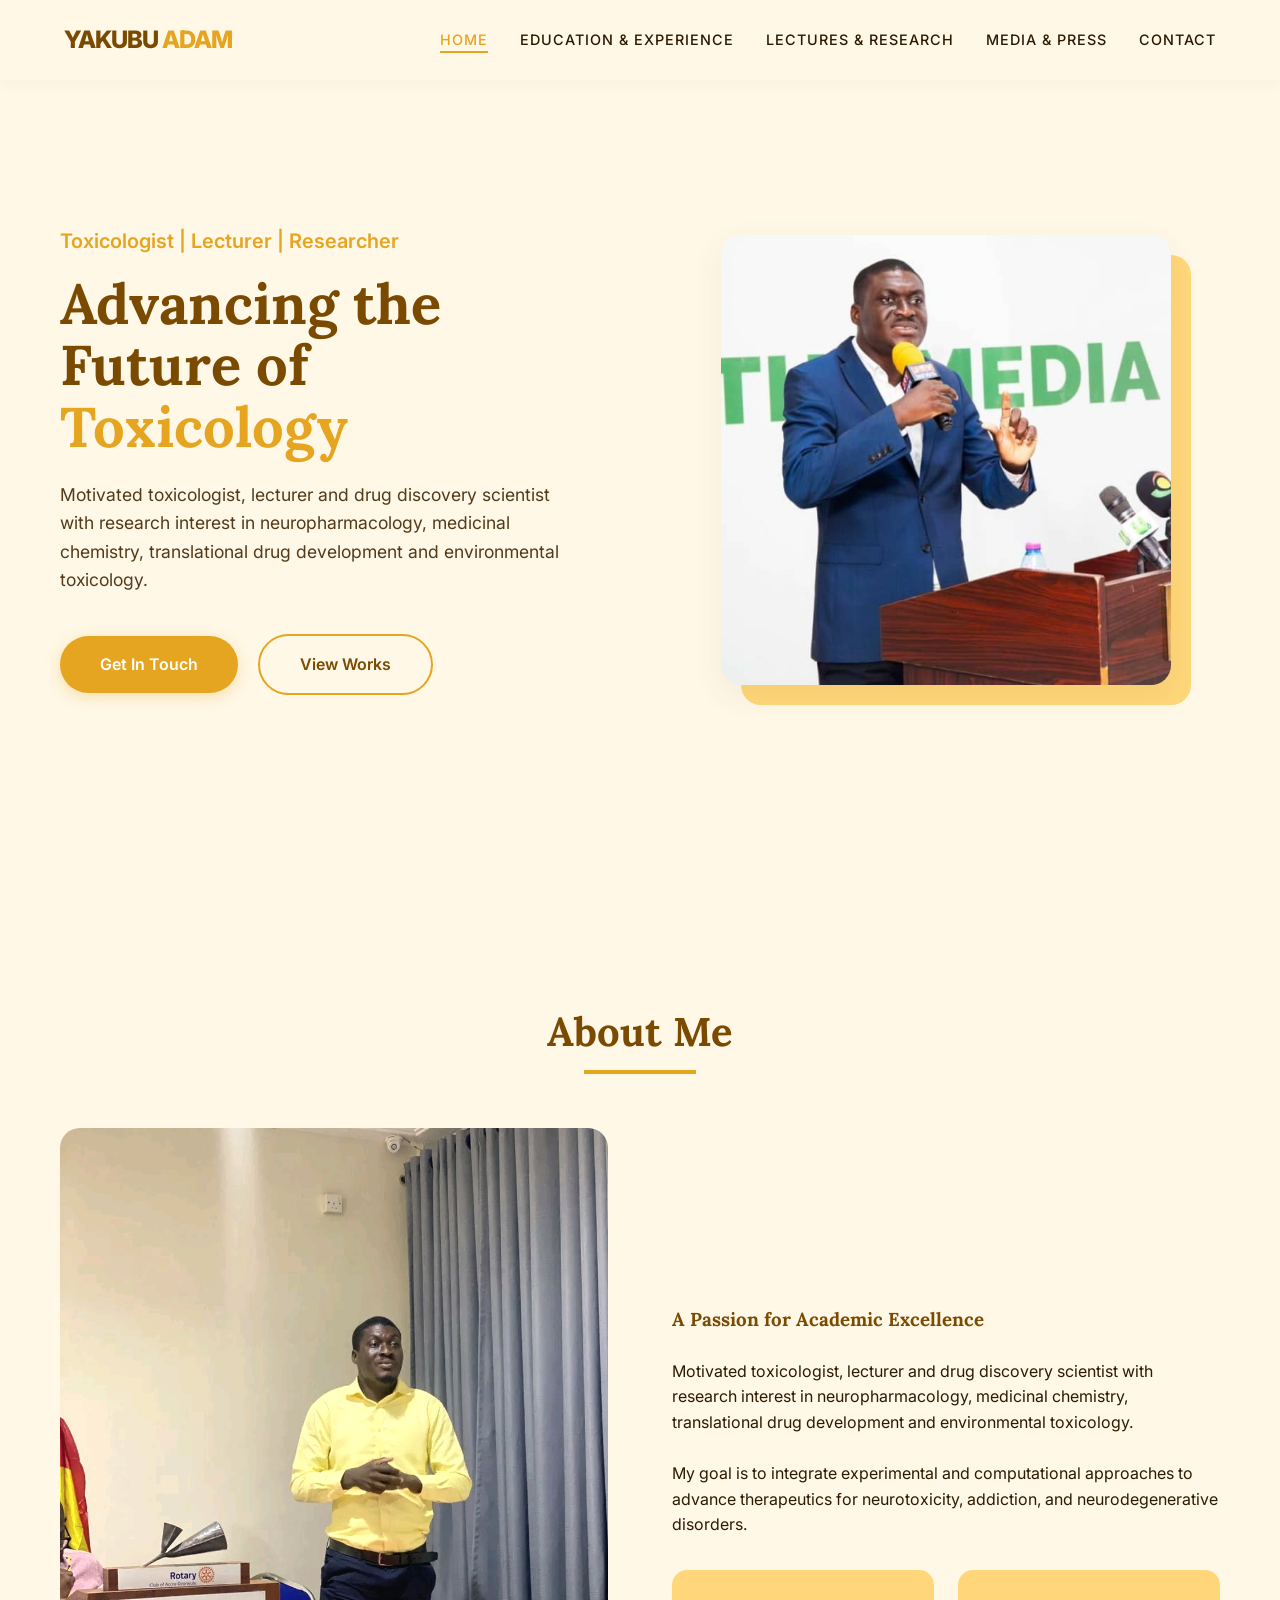
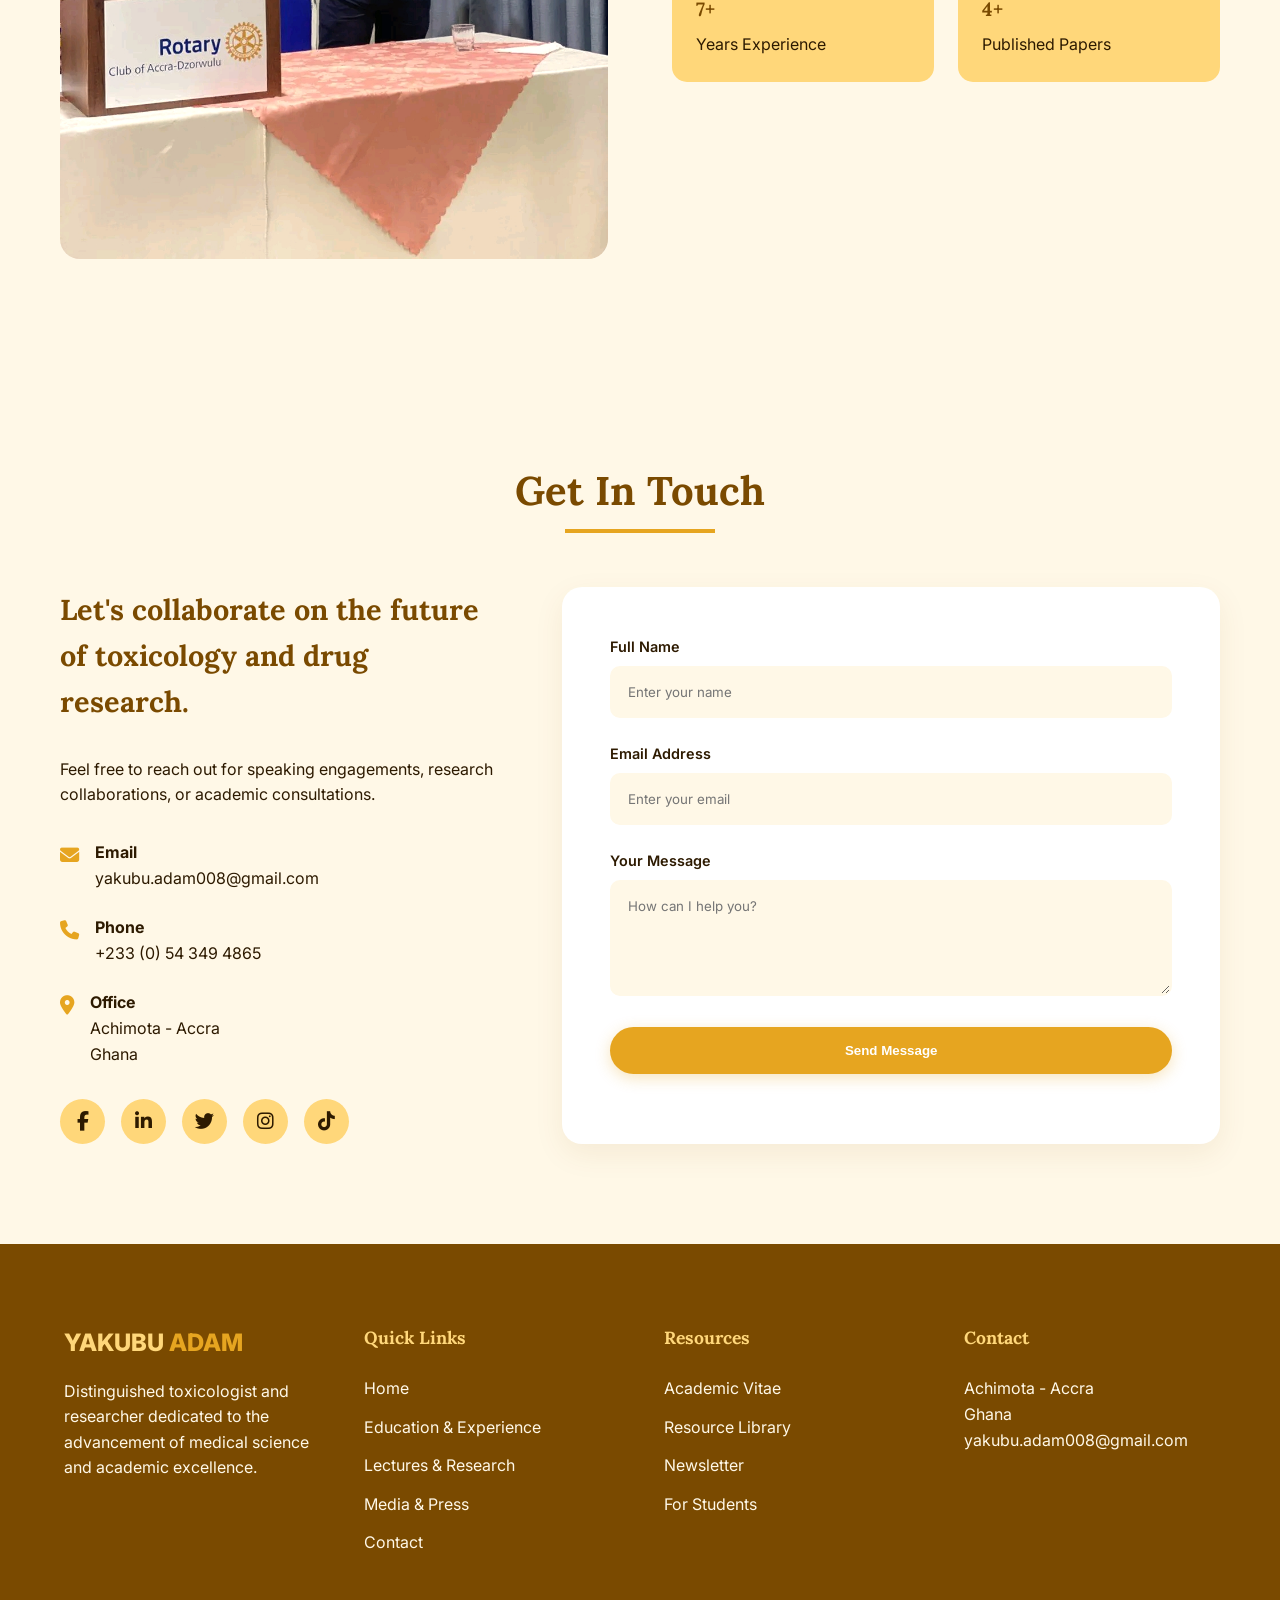
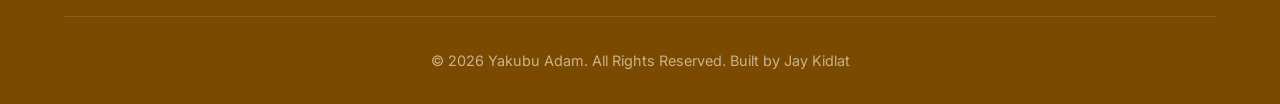
==== index.html @ 4d5cb805 "Add all files, ready for deployment" ====
<!DOCTYPE html>
<html lang="en">

<head>
    <meta charset="UTF-8">
    <meta name="viewport" content="width=device-width, initial-scale=1.0">
    <meta name="description"
        content="Professional Portfolio of a Distinguished Educator and Researcher. Specializing in Modern Pedagogy and Academic Excellence.">
    <title>Yakubu Adam| Toxicologist, Lecturer and Researcher</title>

    <!-- Google Fonts -->
    <link rel="preconnect" href="https://fonts.googleapis.com">
    <link rel="preconnect" href="https://fonts.gstatic.com" crossorigin>
    <link
        href="https://fonts.googleapis.com/css2?family=Inter:wght@400;500;600;700;800&family=Lora:ital,wght@0,400;0,700;1,400;1,700&display=swap"
        rel="stylesheet">

    <!-- Font Awesome (for icons) -->
    <link rel="stylesheet" href="https://cdnjs.cloudflare.com/ajax/libs/font-awesome/6.4.0/css/all.min.css">

    <!-- Custom CSS -->
    <link rel="stylesheet" href="style.css">
</head>

<body>

    <!-- Navigation -->
    <nav>
        <div class="nav-logo">YAKUBU <span style="color: var(--primary-gold);">ADAM</span></div>
        <div class="menu-toggle" id="mobile-menu">
            <i class="fas fa-bars"></i>
        </div>
        <ul class="nav-links">
            <li><a href="index.html#hero">Home</a></li>
            <li><a href="education.html#education">Education & Experience</a></li>
            <li><a href="lectures.html#lectures">Lectures & Research</a></li>
            <li><a href="media.html#videos">Media & Press</a></li>
            <li><a href="index.html#contact">Contact</a></li>
        </ul>
    </nav>

    <!-- Hero Section -->
    <section class="hero" id="hero">
        <div class="hero-content reveal">
            <span class="hero-subtitle">Toxicologist | Lecturer | Researcher</span>
            <h1 class="hero-title">Advancing the Future of <span style="color: var(--primary-gold);">Toxicology</span>
            </h1>
            <p class="hero-text">Motivated toxicologist, lecturer and drug discovery scientist with research interest in
                neuropharmacology,
                medicinal chemistry, translational drug development and environmental toxicology.</p>
            <div class="hero-btns">
                <a href="#contact" class="btn">Get In Touch</a>
                <a href="lectures.html#lectures" class="btn"
                    style="background: transparent; color: var(--dark-brown); box-shadow: none; border: 2px solid var(--primary-gold); margin-left: 1rem;">View
                    Works</a>
            </div>
        </div>
        <div class="hero-image-container reveal" style="transition-delay: 0.2s;">
            <div class="hero-image-wrapper">
                <img src="images/Profile.jpg" alt="Yakubu Adam" class="hero-image">
            </div>
        </div>
    </section>

    <!-- About Section -->
    <section class="about" id="about">
        <div class="section-header reveal">
            <h2>About Me</h2>
        </div>
        <div class="about-grid">
            <div class="about-image reveal">
                <img src="images/Yakubu Rotary.jpg" alt="Mr Yakubu Adam" style="border-radius: 20px; filter: sepia(0.2);">
            </div>
            <div class="about-text reveal" style="transition-delay: 0.2s;">
                <h3 class="serif" style="margin-bottom: 1.5rem;">A Passion for Academic Excellence</h3>
                <p>Motivated toxicologist, lecturer and drug discovery scientist with research interest in
                    neuropharmacology,
                    medicinal chemistry, translational drug development and environmental toxicology.</p>
                <br>
                <p>My goal is to integrate experimental and computational approaches to advance therapeutics for
                    neurotoxicity, addiction, and
                    neurodegenerative disorders.</p>

                <div class="about-highlights">
                    <div class="highlight-card">
                        <h3>7+</h3>
                        <p>Years Experience</p>
                    </div>
                    <div class="highlight-card">
                        <h3>4+</h3>
                        <p>Published Papers</p>
                    </div>

                </div>
            </div>
        </div>
    </section>

    <!-- Contact Section -->
    <section class="contact" id="contact">
        <div class="section-header reveal">
            <h2>Get In Touch</h2>
        </div>
        <div class="contact-container">
            <div class="contact-info reveal">
                <h3 class="serif">Let's collaborate on the future of toxicology and drug research.</h3>
                <p>Feel free to reach out for speaking engagements, research collaborations, or academic consultations.
                </p>
                <div style="margin-top: 2rem;">
                    <div class="info-item">
                        <div class="info-icon"><i class="fas fa-envelope"></i></div>
                        <div>
                            <strong>Email</strong>
                            <p>yakubu.adam008@gmail.com</p>
                        </div>
                    </div>
                    <div class="info-item">
                        <div class="info-icon"><i class="fas fa-phone"></i></div>
                        <div>
                            <strong>Phone</strong>
                            <p>+233 (0) 54 349 4865</p>
                        </div>
                    </div>
                    <div class="info-item">
                        <div class="info-icon"><i class="fas fa-map-marker-alt"></i></div>
                        <div>
                            <strong>Office</strong>
                            <p> Achimota - Accra<br>Ghana</p>
                        </div>
                    </div>
                </div>

                <div class="social-links">
                    <a href="https://www.facebook.com/adam.yakubu" target="_blank" class="social-icon"><i class="fab fa-facebook-f"></i></a>
                    <a href="https://www.linkedin.com/in/yakubu-adam-504bba195?utm_source=share&utm_campaign=share_via&utm_content=profile&utm_medium=android_app" target="_blank" class="social-icon"><i class="fab fa-linkedin-in"></i></a>
                    <a href="https://x.com/Bam_0000" target="_blank" class="social-icon"><i class="fab fa-twitter"></i></a>
                    <a href="https://www.instagram.com/y_adam29?igsh=OXVwYXgxZ3JlbWIw" target="_blank" class="social-icon"><i class="fab fa-instagram"></i></a>
                    <a href="https://www.tiktok.com/@yakubutoxicologist?_r=1&_t=ZS-96z26G7IsFs" target="_blank" class="social-icon"><i class="fab fa-tiktok"></i></a>
                </div>
            </div>

            <form class="contact-form reveal" id="contactForm" style="transition-delay: 0.2s;" onsubmit="event.preventDefault(); sendEmail();">
                <div class="form-group">
                    <label for="name">Full Name</label>
                    <input type="text" id="name" placeholder="Enter your name" required>
                </div>
                <div class="form-group">
                    <label for="email">Email Address</label>
                    <input type="email" id="email" placeholder="Enter your email" required>
                </div>
                <div class="form-group">
                    <label for="message">Your Message</label>
                    <textarea id="message" rows="5" placeholder="How can I help you?" required></textarea>
                </div>
                <button type="button" onclick="sendEmail()" class="btn" style="width: 100%;">Send Message</button>
                <p id="formStatus" style="margin-top: 1rem; text-align: center; font-weight: 600;"></p>
            </form>
        </div>
    </section>

    <!-- Footer -->
    <footer>
        <div class="footer-content">
            <div class="footer-info">
                <div class="footer-logo">YAKUBU <span style="color: var(--primary-gold);">ADAM</span></div>
                <p>Distinguished toxicologist and researcher dedicated to the advancement of medical science and
                    academic excellence.</p>
            </div>
            <div class="footer-links">
                <h4>Quick Links</h4>
                <ul>
                    <li><a href="index.html#hero">Home</a></li>
                    <li><a href="education.html#education">Education & Experience</a></li>
                    <li><a href="lectures.html#lectures">Lectures & Research</a></li>
                    <li><a href="media.html#videos">Media & Press</a></li>
                    <li><a href="index.html#contact">Contact</a></li>
                </ul>
            </div>
            <div class="footer-links">
                <h4>Resources</h4>
                <ul>
                    <li><a href="education.html">Academic Vitae</a></li>
                    <li><a href="media.html">Resource Library</a></li>
                    <li><a href="lectures.html">Newsletter</a></li>
                    <li><a href="media.html">For Students</a></li>
                </ul>
            </div>
            <div class="footer-links">
                <h4>Contact</h4>
                <p> Achimota - Accra<br>Ghana<br>yakubu.adam008@gmail.com</p>
            </div>
        </div>
        <div class="footer-bottom">
            <p>&copy; 2026 Yakubu Adam. All Rights Reserved. Built by Jay Kidlat</p>
        </div>
    </footer>

    <!-- Back to top -->
    <div class="back-to-top" id="backToTop">
        <i class="fas fa-arrow-up"></i>
    </div>

    <!-- Custom JS -->
    <script src="script.js"></script>
</body>

</html>
---- style.css ----
/* =========================================
   DESIGN SYSTEM & VARIABLES
   ========================================= */
:root {
    --bg-cream: #FFF8E7;
    --soft-gold: #FFD77A;
    --primary-gold: #E6A520;
    --dark-brown: #7A4A00;
    
    --text-main: #2D1A00;
    --text-muted: #523A1A;
    --white: #FFFFFF;
    
    --transition-smooth: all 0.4s cubic-bezier(0.165, 0.84, 0.44, 1);
    --shadow-soft: 0 10px 30px rgba(122, 74, 0, 0.08);
    --shadow-hover: 0 20px 40px rgba(122, 74, 0, 0.15);
    
    --container-width: 1200px;
    --section-padding: 100px 20px;
}

/* =========================================
   BASE STYLES
   ========================================= */
* {
    margin: 0;
    padding: 0;
    box-sizing: border-box;
    scroll-behavior: smooth;
}

body {
    font-family: 'Inter', sans-serif;
    background-color: var(--bg-cream);
    color: var(--text-main);
    line-height: 1.6;
    overflow-x: hidden;
}

h1, h2, h3, h4, .serif {
    font-family: 'Lora', serif;
    font-weight: 700;
    color: var(--dark-brown);
}

a {
    text-decoration: none;
    color: inherit;
    transition: var(--transition-smooth);
}

ul {
    list-style: disc;
    margin-left: 1.5rem;
}

.nav-links, .footer-links ul {
    list-style: none;
    margin-left: 0;
}

img {
    max-width: 100%;
    height: auto;
    display: block;
}

section {
    padding: var(--section-padding);
    max-width: var(--container-width);
    margin: 0 auto;
}

.reveal {
    opacity: 0;
    transform: translateY(30px);
    transition: var(--transition-smooth);
}

.reveal.active {
    opacity: 1;
    transform: translateY(0);
}

/* =========================================
   NAVBAR
   ========================================= */
nav {
    position: fixed;
    top: 0;
    width: 100%;
    height: 80px;
    background: rgba(255, 248, 231, 0.95);
    backdrop-filter: blur(10px);
    display: flex;
    justify-content: space-between;
    align-items: center;
    padding: 0 5%;
    z-index: 1000;
    box-shadow: 0 2px 15px rgba(122, 74, 0, 0.05);
}

.nav-logo {
    font-size: 1.5rem;
    font-weight: 800;
    color: var(--dark-brown);
    letter-spacing: -1px;
}

.nav-links {
    display: flex;
    gap: 2rem;
}

.nav-links a {
    font-weight: 500;
    font-size: 0.9rem;
    text-transform: uppercase;
    letter-spacing: 1px;
    position: relative;
}

.nav-links a::after {
    content: '';
    position: absolute;
    bottom: -5px;
    left: 0;
    width: 0;
    height: 2px;
    background: var(--primary-gold);
    transition: var(--transition-smooth);
}

.nav-links a:hover::after,
.nav-links a.active::after {
    width: 100%;
}

.nav-links a.active {
    color: var(--primary-gold);
}

.menu-toggle {
    display: none;
    cursor: pointer;
    font-size: 1.5rem;
    color: var(--dark-brown);
}

/* =========================================
   HERO SECTION
   ========================================= */
.hero {
    min-height: 100vh;
    display: flex;
    align-items: center;
    justify-content: space-between;
    gap: 4rem;
    padding-top: 120px;
}

.hero-content {
    flex: 1;
}

.hero-title {
    font-size: 3.5rem;
    line-height: 1.1;
    margin-bottom: 1.5rem;
}

.hero-subtitle {
    font-size: 1.25rem;
    color: var(--primary-gold);
    margin-bottom: 1rem;
    font-weight: 600;
    display: block;
}

.hero-text {
    font-size: 1.1rem;
    color: var(--text-muted);
    margin-bottom: 2.5rem;
    max-width: 500px;
}

.hero-image-container {
    flex: 1;
    position: relative;
    display: flex;
    justify-content: center;
    align-items: center;
}

.hero-image-wrapper {
    position: relative;
    display: inline-block;
    max-width: 450px;
    width: 100%;
}

.hero-image {
    width: 100%;
    height: auto;
    aspect-ratio: 1 / 1;
    object-fit: cover;
    border-radius: 20px;
    box-shadow: var(--shadow-soft);
    position: relative;
    z-index: 2;
    background: var(--soft-gold);
}

.hero-image-wrapper::before {
    content: '';
    position: absolute;
    width: 100%;
    height: 100%;
    background: var(--soft-gold);
    top: 20px;
    left: 20px;
    border-radius: 20px;
    z-index: 1;
}

.btn {
    display: inline-block;
    padding: 1rem 2.5rem;
    background: var(--primary-gold);
    color: var(--white);
    border-radius: 50px;
    font-weight: 600;
    border: none;
    cursor: pointer;
    transition: var(--transition-smooth);
    box-shadow: 0 4px 15px rgba(230, 165, 32, 0.3);
}

.btn:hover {
    background: var(--dark-brown);
    transform: translateY(-3px);
    box-shadow: 0 8px 25px rgba(122, 74, 0, 0.2);
}

/* =========================================
   ABOUT SECTION
   ========================================= */
.about-grid {
    display: grid;
    grid-template-columns: 1fr 1fr;
    gap: 4rem;
    align-items: center;
}

.about-highlights {
    display: grid;
    grid-template-columns: 1fr 1fr;
    gap: 1.5rem;
    margin-top: 2rem;
}

.highlight-card {
    background: var(--soft-gold);
    padding: 1.5rem;
    border-radius: 15px;
    transition: var(--transition-smooth);
}

.highlight-card:hover {
    transform: translateY(-10px);
    background: var(--white);
    box-shadow: var(--shadow-soft);
}

.highlight-card h3 {
    font-size: 1.2rem;
    margin-bottom: 0.5rem;
}

/* =========================================
   EDUCATION & EXPERIENCE TIMELINE
   ========================================= */
.section-header {
    text-align: center;
    margin-bottom: 4rem;
}

.section-header h2 {
    font-size: 2.5rem;
    position: relative;
    display: inline-block;
}

.section-header h2::after {
    content: '';
    position: absolute;
    width: 60%;
    height: 4px;
    background: var(--primary-gold);
    bottom: -10px;
    left: 20%;
}

.timeline {
    position: relative;
    max-width: 800px;
    margin: 0 auto;
}

.timeline-item {
    padding: 2rem;
    background: var(--white);
    border-radius: 15px;
    margin-bottom: 2rem;
    box-shadow: var(--shadow-soft);
    display: flex;
    gap: 2rem;
    transition: var(--transition-smooth);
    border-left: 5px solid var(--primary-gold);
}

.timeline-item:hover {
    transform: translateX(10px);
    box-shadow: var(--shadow-hover);
}

.timeline-img {
    width: 100px;
    height: 100px;
    object-fit: cover;
    border-radius: 10px;
    flex-shrink: 0;
}

.timeline-content h3 {
    font-size: 1.3rem;
    margin-bottom: 0.25rem;
}

.timeline-sub {
    font-weight: 600;
    color: var(--primary-gold);
}

.timeline-year {
    display: block;
    font-size: 0.9rem;
    color: var(--text-muted);
    margin-bottom: 1rem;
}

/* =========================================
   BOOKS & RESEARCH
   ========================================= */
.publications-tabs {
    display: flex;
    justify-content: center;
    gap: 1rem;
    margin-bottom: 3rem;
}

.tab-btn {
    padding: 0.8rem 2rem;
    background: var(--white);
    border: 2px solid var(--primary-gold);
    border-radius: 50px;
    cursor: pointer;
    font-weight: 600;
    transition: var(--transition-smooth);
}

.tab-btn.active {
    background: var(--primary-gold);
    color: var(--white);
}

.publications-grid {
    display: grid;
    grid-template-columns: repeat(auto-fill, minmax(280px, 1fr));
    gap: 2rem;
}

.pub-card {
    background: var(--white);
    border-radius: 15px;
    overflow: hidden;
    box-shadow: var(--shadow-soft);
    transition: var(--transition-smooth);
    display: flex;
    flex-direction: column;
}

.pub-card:hover {
    transform: translateY(-10px);
    box-shadow: var(--shadow-hover);
}

.pub-img {
    width: 100%;
    height: 350px;
    object-fit: cover;
}

.pub-content {
    padding: 1.5rem;
    flex-grow: 1;
    display: flex;
    flex-direction: column;
}

.pub-title {
    font-size: 1.2rem;
    margin-bottom: 0.5rem;
}

.pub-year {
    font-size: 0.9rem;
    color: var(--primary-gold);
    margin-bottom: 1rem;
}

.read-more {
    margin-top: auto;
    color: var(--dark-brown);
    font-weight: 700;
    font-size: 0.9rem;
    text-transform: uppercase;
    display: flex;
    align-items: center;
    gap: 0.5rem;
}

.read-more:hover {
    color: var(--primary-gold);
}

/* =========================================
   HEALTH ARTICLES
   ========================================= */
.articles-grid {
    display: grid;
    grid-template-columns: repeat(auto-fill, minmax(300px, 1fr));
    gap: 2rem;
}

.article-card {
    background: var(--white);
    border-radius: 15px;
    overflow: hidden;
    box-shadow: var(--shadow-soft);
    transition: var(--transition-smooth);
}

.article-card:hover {
    transform: translateY(-10px);
    box-shadow: var(--shadow-hover);
}

.article-img {
    width: 100%;
    height: 200px;
    object-fit: cover;
}

.article-content {
    padding: 1.5rem;
}

.article-title {
    font-size: 1.25rem;
    margin-bottom: 1rem;
}

.article-text {
    font-size: 0.95rem;
    color: var(--text-muted);
    margin-bottom: 1.5rem;
}

/* =========================================
   VIDEOS SECTION
   ========================================= */
.video-grid {
    display: grid;
    grid-template-columns: repeat(auto-fill, minmax(400px, 1fr));
    gap: 2.5rem;
}

.video-card {
    background: var(--white);
    border-radius: 20px;
    overflow: hidden;
    box-shadow: var(--shadow-soft);
    cursor: pointer;
}

.video-thumbnail {
    position: relative;
    height: 250px;
    background: #000;
    display: flex;
    align-items: center;
    justify-content: center;
}

.play-icon {
    width: 60px;
    height: 60px;
    background: var(--primary-gold);
    border-radius: 50%;
    display: flex;
    align-items: center;
    justify-content: center;
    color: var(--white);
    font-size: 1.5rem;
    transition: var(--transition-smooth);
}

.video-card:hover .play-icon {
    transform: scale(1.1);
    background: var(--dark-brown);
}

.video-card-content {
    padding: 1.5rem;
}

.video-meta {
    display: flex;
    align-items: center;
    gap: 10px;
    font-size: 0.9rem;
    color: var(--primary-gold);
    font-weight: 600;
    margin-bottom: 0.8rem;
    text-transform: uppercase;
    letter-spacing: 1px;
}

.video-meta-logo {
    height: 24px;
    width: auto;
    object-fit: contain;
}

/* Modal Styling */
.video-modal {
    position: fixed;
    top: 0;
    left: 0;
    width: 100%;
    height: 100%;
    background: rgba(45, 26, 0, 0.95);
    z-index: 2000;
    display: none;
    align-items: center;
    justify-content: center;
    padding: 2rem;
}

.modal-content {
    width: 100%;
    max-width: 900px;
    aspect-ratio: 16/9;
}

.modal-content iframe {
    width: 100%;
    height: 100%;
    border: none;
    border-radius: 10px;
}

.close-modal {
    position: absolute;
    top: 2rem;
    right: 2rem;
    color: var(--white);
    font-size: 2.5rem;
    cursor: pointer;
}

/* =========================================
   CONTACT SECTION
   ========================================= */
.contact-container {
    display: grid;
    grid-template-columns: 1fr 1.5fr;
    gap: 4rem;
}

.contact-info h3 {
    margin-bottom: 2rem;
    font-size: 1.8rem;
}

.info-item {
    display: flex;
    gap: 1rem;
    margin-bottom: 1.5rem;
}

.info-icon {
    color: var(--primary-gold);
    font-size: 1.2rem;
}

.social-links {
    display: flex;
    gap: 1rem;
    margin-top: 2rem;
}

.social-icon {
    width: 45px;
    height: 45px;
    background: var(--soft-gold);
    display: flex;
    align-items: center;
    justify-content: center;
    border-radius: 50%;
    font-size: 1.2rem;
    transition: var(--transition-smooth);
}

.social-icon:hover {
    background: var(--primary-gold);
    color: var(--white);
    transform: translateY(-5px);
}

.contact-form {
    background: var(--white);
    padding: 3rem;
    border-radius: 20px;
    box-shadow: var(--shadow-soft);
}

.form-group {
    margin-bottom: 1.5rem;
}

.form-group label {
    display: block;
    margin-bottom: 0.5rem;
    font-weight: 600;
    font-size: 0.9rem;
}

.form-group input,
.form-group textarea {
    width: 100%;
    padding: 1rem;
    border: 2px solid var(--bg-cream);
    border-radius: 10px;
    background: var(--bg-cream);
    font-family: inherit;
    transition: var(--transition-smooth);
}

.form-group input:focus,
.form-group textarea:focus {
    outline: none;
    border-color: var(--primary-gold);
    background: var(--white);
}

/* =========================================
   FOOTER
   ========================================= */
footer {
    background: var(--dark-brown);
    color: var(--bg-cream);
    padding: 5rem 5% 2rem;
}

.footer-content {
    display: grid;
    grid-template-columns: repeat(auto-fit, minmax(200px, 1fr));
    gap: 3rem;
    margin-bottom: 3rem;
    max-width: var(--container-width);
    margin-left: auto;
    margin-right: auto;
}

.footer-logo {
    font-size: 1.5rem;
    font-weight: 800;
    margin-bottom: 1rem;
    color: var(--soft-gold);
}

.footer-links h4 {
    color: var(--soft-gold);
    margin-bottom: 1.5rem;
    font-size: 1.1rem;
}

.footer-links ul li {
    margin-bottom: 0.8rem;
}

.footer-links a:hover {
    color: var(--primary-gold);
}

.footer-bottom {
    text-align: center;
    padding-top: 2rem;
    border-top: 1px solid rgba(255, 248, 231, 0.1);
    font-size: 0.9rem;
    color: rgba(255, 248, 231, 0.6);
}

/* =========================================
   COMPONENTS
   ========================================= */
.back-to-top {
    position: fixed;
    bottom: 30px;
    right: 30px;
    width: 50px;
    height: 50px;
    background: var(--primary-gold);
    color: var(--white);
    display: flex;
    align-items: center;
    justify-content: center;
    border-radius: 50%;
    cursor: pointer;
    z-index: 999;
    opacity: 0;
    visibility: hidden;
    transition: var(--transition-smooth);
    box-shadow: var(--shadow-hover);
}

.back-to-top.active {
    opacity: 1;
    visibility: visible;
}

/* =========================================
   RESPONSIVENESS
   ========================================= */
@media (max-width: 992px) {
    .hero {
        flex-direction: column-reverse;
        text-align: center;
        gap: 2rem;
    }
    
    .hero-text {
        margin: 0 auto 2.5rem;
    }
    
    .about-grid, .contact-container {
        grid-template-columns: 1fr;
    }
    
    .hero-title {
        font-size: 2.8rem;
    }
}

@media (max-width: 768px) {
    .nav-links {
        display: none;
        position: absolute;
        top: 80px;
        left: 0;
        width: 100%;
        background: var(--white);
        flex-direction: column;
        padding: 2rem;
        text-align: center;
        box-shadow: 0 10px 15px rgba(0,0,0,0.1);
    }
    
    .nav-links.active {
        display: flex;
    }
    
    .menu-toggle {
        display: block;
    }
    
    .video-grid {
        grid-template-columns: 1fr;
    }
    
    .timeline-item {
        flex-direction: column;
        align-items: center;
        text-align: center;
    }
    
    section {
        padding: 60px 20px;
    }
}

/* =========================================
   MANUSCRIPTS SECTION
   ========================================= */
.manuscripts {
    padding: 100px 0;
    background: var(--white);
}

.manuscript-grid {
    display: grid;
    grid-template-columns: repeat(auto-fill, minmax(350px, 1fr));
    gap: 2rem;
    margin-top: 3rem;
}

.manuscript-card {
    background: var(--bg-cream);
    padding: 2rem;
    border-radius: 15px;
    box-shadow: var(--shadow-soft);
    border: 1px solid var(--soft-gold);
    transition: var(--transition-smooth);
    display: flex;
    flex-direction: column;
    position: relative;
    overflow: hidden;
}

.manuscript-card:hover {
    transform: translateY(-10px);
    box-shadow: 0 15px 30px rgba(0, 0, 0, 0.1);
}

.manuscript-header {
    display: flex;
    align-items: center;
    gap: 1rem;
    margin-bottom: 1.5rem;
}

.manuscript-logo {
    width: 40px;
    height: 40px;
    object-fit: contain;
}

.manuscript-title {
    font-size: 1.2rem;
    line-height: 1.4;
    margin-bottom: 1rem;
    flex-grow: 1;
    color: var(--dark-brown);
    font-weight: 700;
}

.manuscript-status {
    display: inline-block;
    padding: 0.4rem 1rem;
    border-radius: 50px;
    font-size: 0.8rem;
    font-weight: 700;
    text-transform: uppercase;
    margin-bottom: 1.5rem;
    align-self: flex-start;
}

.status-published {
    background: #d4edda;
    color: #155724;
    border: 1px solid #c3e6cb;
}

.status-review {
    background: #fff3cd;
    color: #856404;
    border: 1px solid #ffeeba;
}

.manuscript-link {
    color: var(--primary-gold);
    text-decoration: none;
    font-weight: 600;
    display: flex;
    align-items: center;
    gap: 0.5rem;
    transition: color 0.3s;
    font-size: 0.9rem;
}

.manuscript-link:hover {
    color: var(--dark-brown);
}
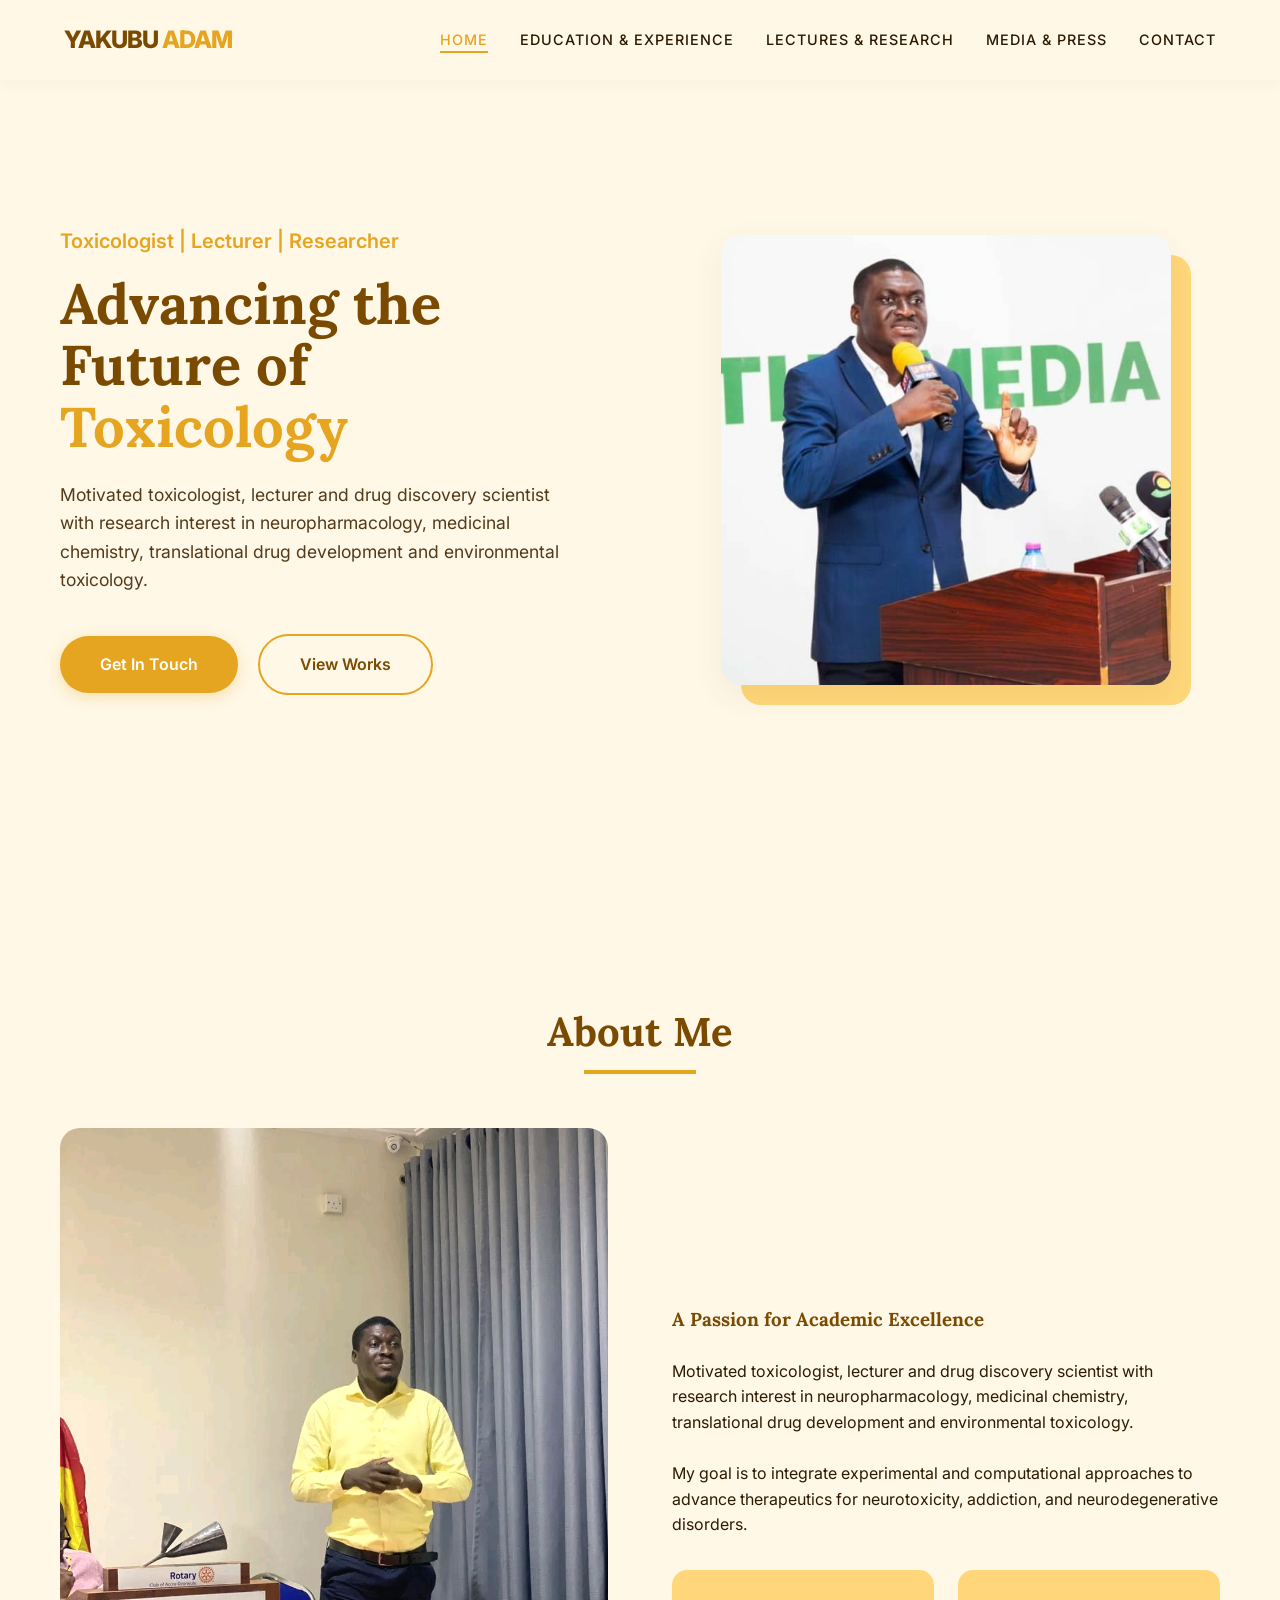
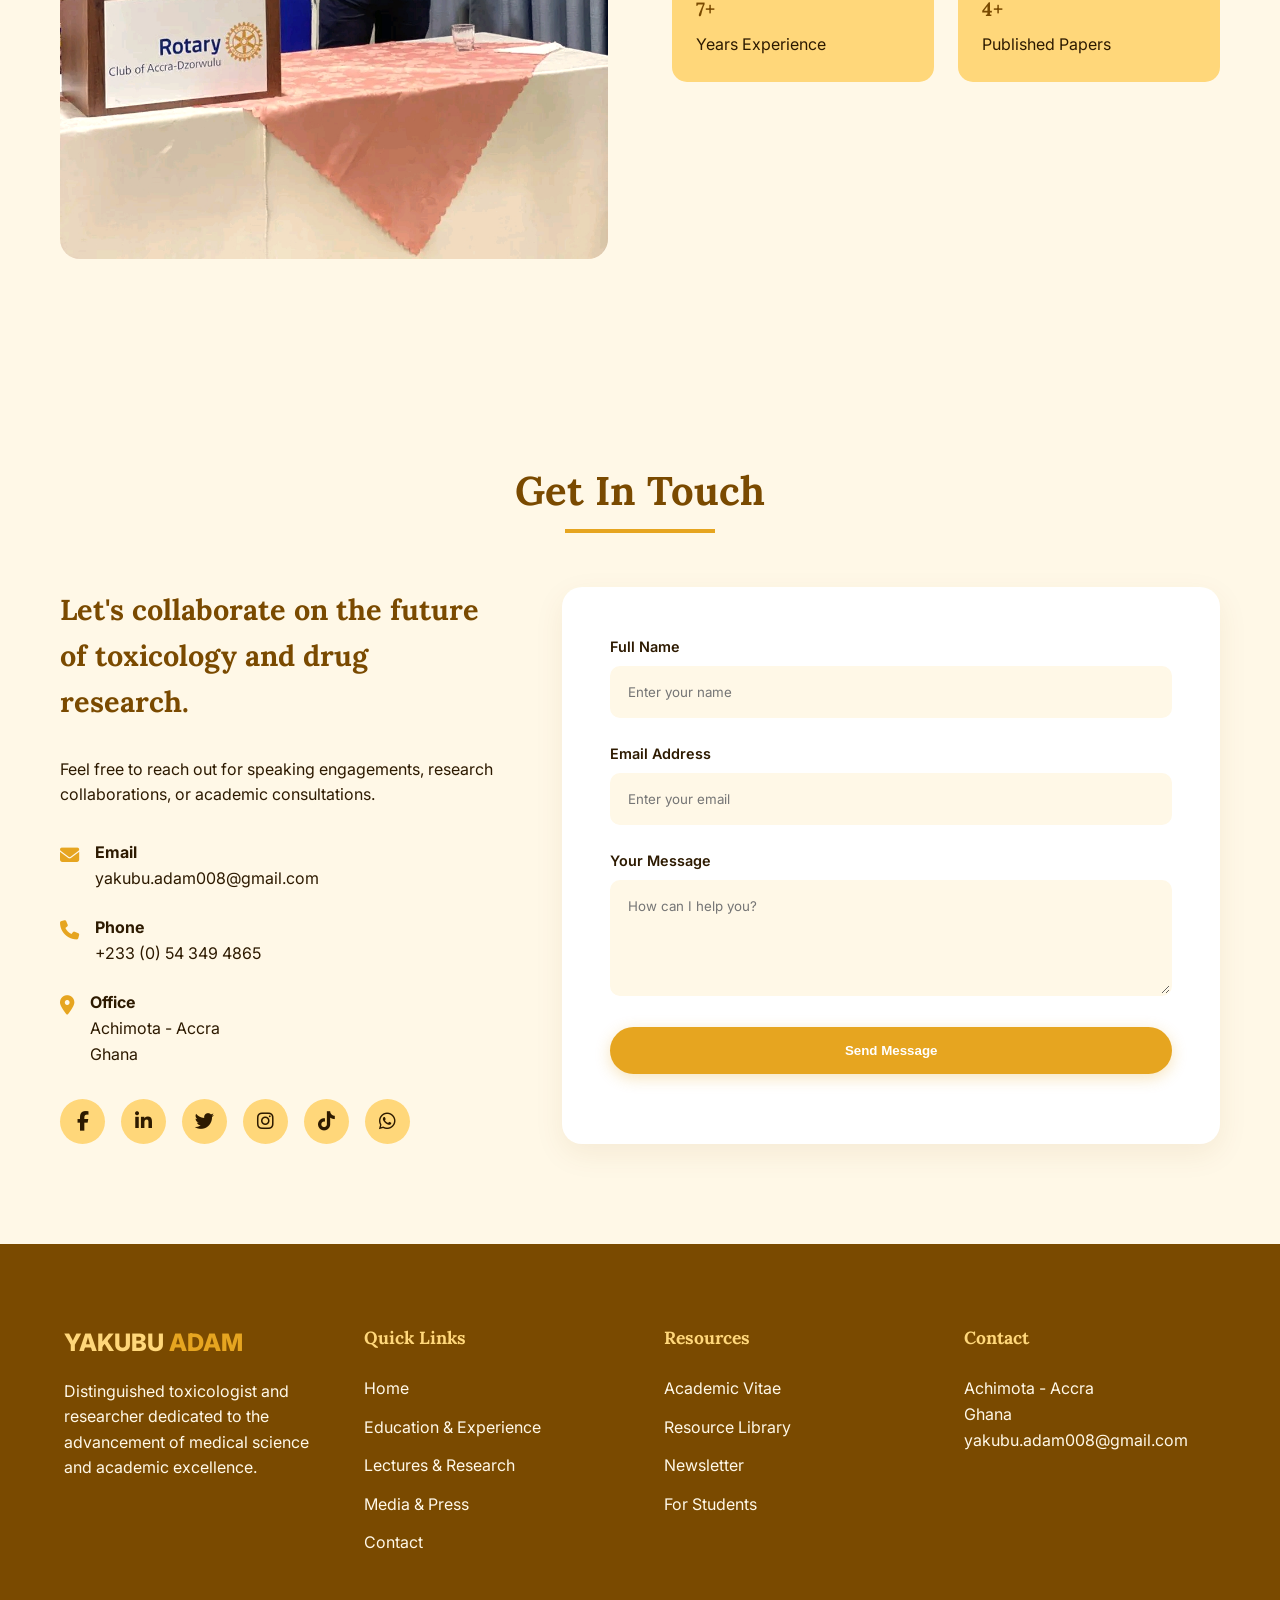
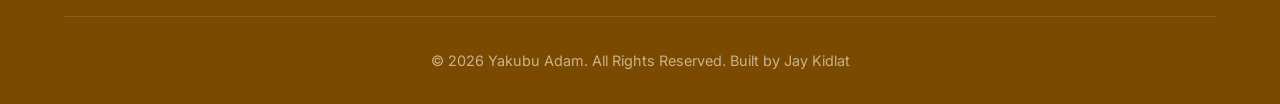
==== commit 92723c1a: "Updated timelines for experience and updated whatsapp" ====
--- a/index.html
+++ b/index.html
@@ -7,10 +7,48 @@
     <meta name="description"
         content="Professional Portfolio of a Distinguished Educator and Researcher. Specializing in Modern Pedagogy and Academic Excellence.">
     <title>Yakubu Adam| Toxicologist, Lecturer and Researcher</title>
+<link rel="icon" type="image/png" href="images/favicon.jpg">
 
     <!-- Google Fonts -->
     <link rel="preconnect" href="https://fonts.googleapis.com">
     <link rel="preconnect" href="https://fonts.gstatic.com" crossorigin>
+    <!-- 1. Search Engine Optimization (SEO) Meta Tags -->
+    <title>Yakubu Adam | Toxicologist, Researcher & Lecturer</title>
+    <meta name="description" content="Official website of Yakubu Adam, a Ghanaian biomedical research scientist, toxicologist, and lecturer specializing in drug discovery and forensic investigation.">
+    <meta name="keywords" content="Yakubu Adam, Yakubu Adam Toxicologist, Yakubu Adam Ghana, Toxicologist Ghana, Drug Discovery UCC, Klintaps University">
+    <link rel="canonical" href="https://yakubuadam.com" />
+
+    <!-- 2. Open Graph Tags (For Social Media Previews like LinkedIn/Facebook) -->
+    <meta property="og:type" content="profile">
+    <meta property="og:title" content="Yakubu Adam | Toxicologist & Researcher">
+    <meta property="og:description" content="Biomedical research scientist and lecturer specializing in drug discovery, neuropharmacology, and environmental toxicology.">
+    <meta property="og:url" content="https://yakubuadam.com">
+    <meta property="og:image" content="https://yakubuadam.com/images/yakubu-adam-profile.jpg">
+
+    <!-- 3. Google Structured Data (Schema.org) - Highly Recommended for Personal Brands -->
+    <script type="application/ld+json">
+    {
+      "@context": "https://schema.org",
+      "@type": "Person",
+      "name": "Yakubu Adam",
+      "url": "https://yakubuadam.com",
+      "image": "https://yakubuadam.com/images/yakubu-adam-profile.jpg",
+      "sameAs": [
+        "https://linkedin.com",
+        "https://researchgate.net",
+        "https://modernghana.com"
+      ],
+      "jobTitle": "Toxicologist & Lecturer",
+      "worksFor": {
+        "@type": "EducationalOrganization",
+        "name": "Klintaps University College of Health and Allied Sciences"
+      },
+      "alumniOf": {
+        "@type": "EducationalOrganization",
+        "name": "University of Cape Coast"
+       }} </script>
+   
+   
     <link
         href="https://fonts.googleapis.com/css2?family=Inter:wght@400;500;600;700;800&family=Lora:ital,wght@0,400;0,700;1,400;1,700&display=swap"
         rel="stylesheet">
@@ -136,6 +174,7 @@
                     <a href="https://x.com/Bam_0000" target="_blank" class="social-icon"><i class="fab fa-twitter"></i></a>
                     <a href="https://www.instagram.com/y_adam29?igsh=OXVwYXgxZ3JlbWIw" target="_blank" class="social-icon"><i class="fab fa-instagram"></i></a>
                     <a href="https://www.tiktok.com/@yakubutoxicologist?_r=1&_t=ZS-96z26G7IsFs" target="_blank" class="social-icon"><i class="fab fa-tiktok"></i></a>
+                    <a href="https://wa.me/+233543494865" target="_blank" class="social-icon"><i class="fab fa-whatsapp"></i></a>
                 </div>
             </div>
 
@@ -191,7 +230,7 @@
             </div>
         </div>
         <div class="footer-bottom">
-            <p>&copy; 2026 Yakubu Adam. All Rights Reserved. Built by Jay Kidlat</p>
+            <p>&copy; 2026 Yakubu Adam. All Rights Reserved. Built by <a href="https://wa.me/233507402186" target="_blank"> Jay Kidlat</p>
         </div>
     </footer>
 
